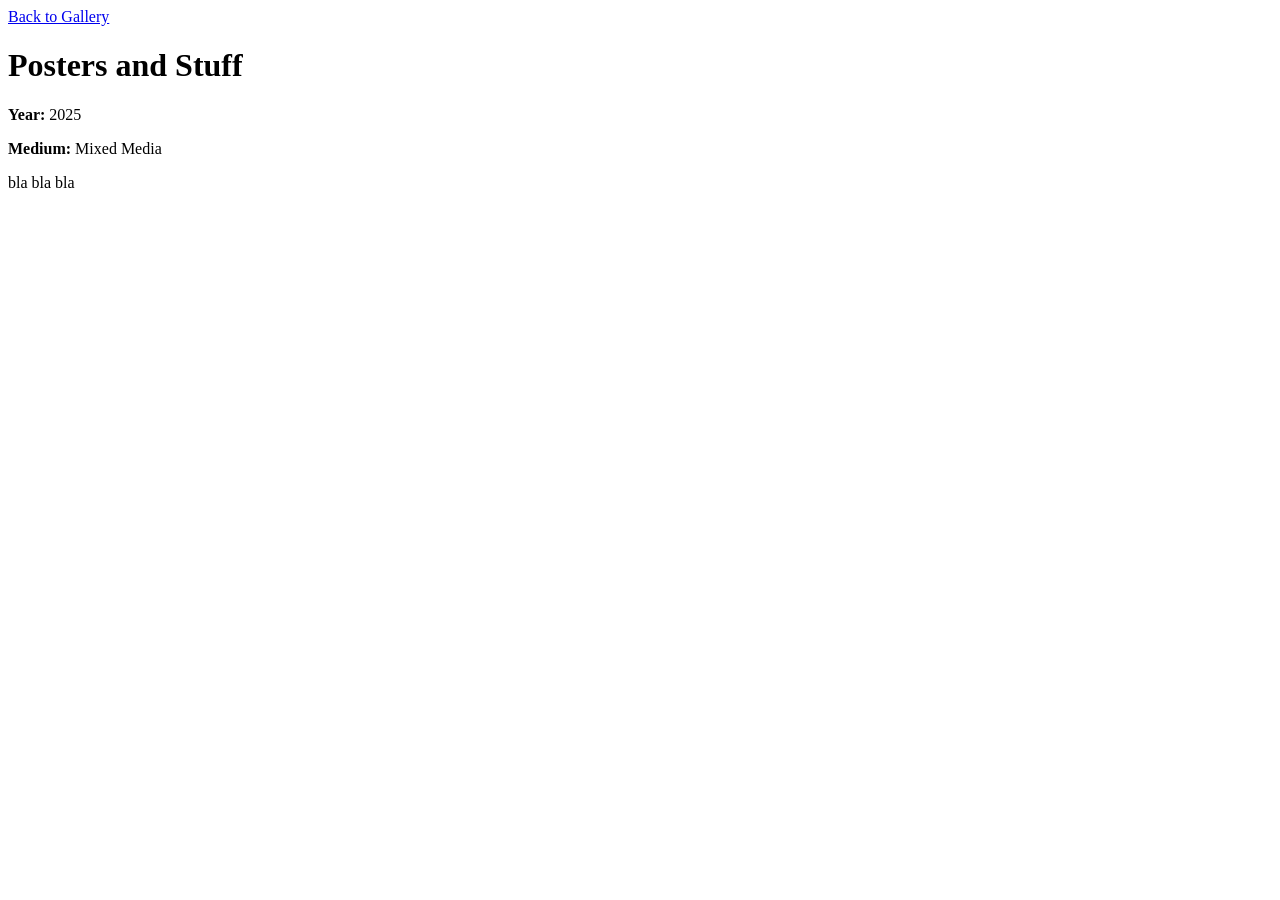
==== works/other.html @ 0b09ee10 "Rename other to other.html" ====
<!DOCTYPE html>
<html lang="en">
<head>
  <meta charset="UTF-8">
  <meta name="viewport" content="width=device-width, initial-scale=1.0">
  <title>UX and UI Stuff as well as Posters</title>
  <link rel="stylesheet" href="styles/design.css">
</head>
<body>

  <header>
    <a href="index.html">Back to Gallery</a>
  </header>

  <main class="artwork-page">

    <div class="artwork-details">
      <h1>Posters and Stuff</h1>

      <p><strong>Year:</strong> 2025</p>
      <p><strong>Medium:</strong> Mixed Media</p>

      <p class="description">
        bla bla bla
      </p>
    </div>

  </main>

</body>
</html>
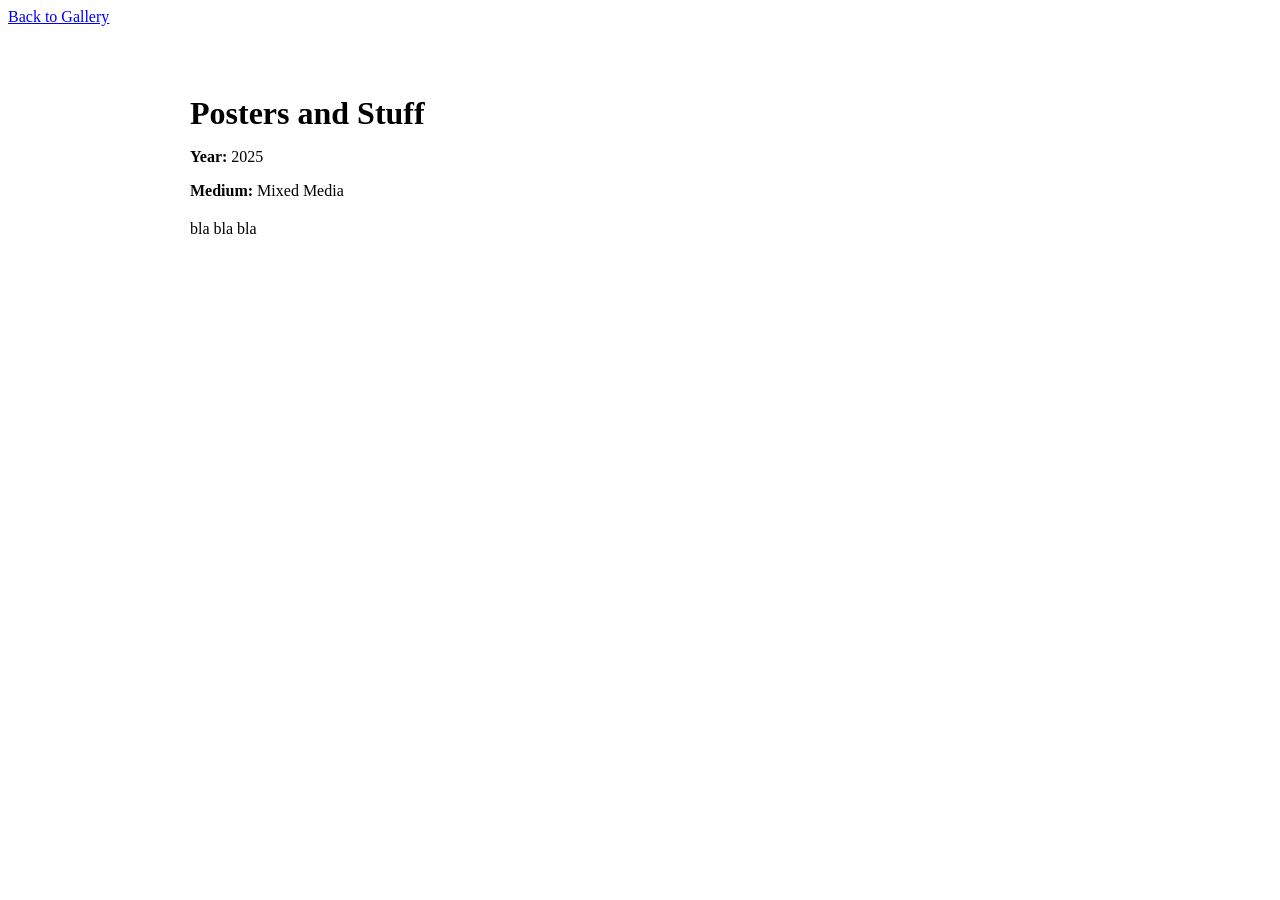
==== commit 010d12be: "Update other.html" ====
--- a/works/other.html
+++ b/works/other.html
@@ -4,12 +4,12 @@
   <meta charset="UTF-8">
   <meta name="viewport" content="width=device-width, initial-scale=1.0">
   <title>UX and UI Stuff as well as Posters</title>
-  <link rel="stylesheet" href="styles/design.css">
+  <link rel="stylesheet" href="../styles/design.css">
 </head>
 <body>
 
   <header>
-    <a href="index.html">Back to Gallery</a>
+    <a href="../index.html">Back to Gallery</a>
   </header>
 
   <main class="artwork-page">
--- a/styles/design.css
+++ b/styles/design.css
@@ -0,0 +1,20 @@
+.artwork-page {
+  max-width: 900px;
+  margin: 2rem auto;
+  padding: 1rem;
+}
+
+.artwork-image {
+  width: 100%;
+  margin-bottom: 1.5rem;
+  border-radius: 12px;
+}
+
+.artwork-details h1 {
+  margin-bottom: 1rem;
+}
+
+.description {
+  margin-top: 1rem;
+  line-height: 1.6;
+}
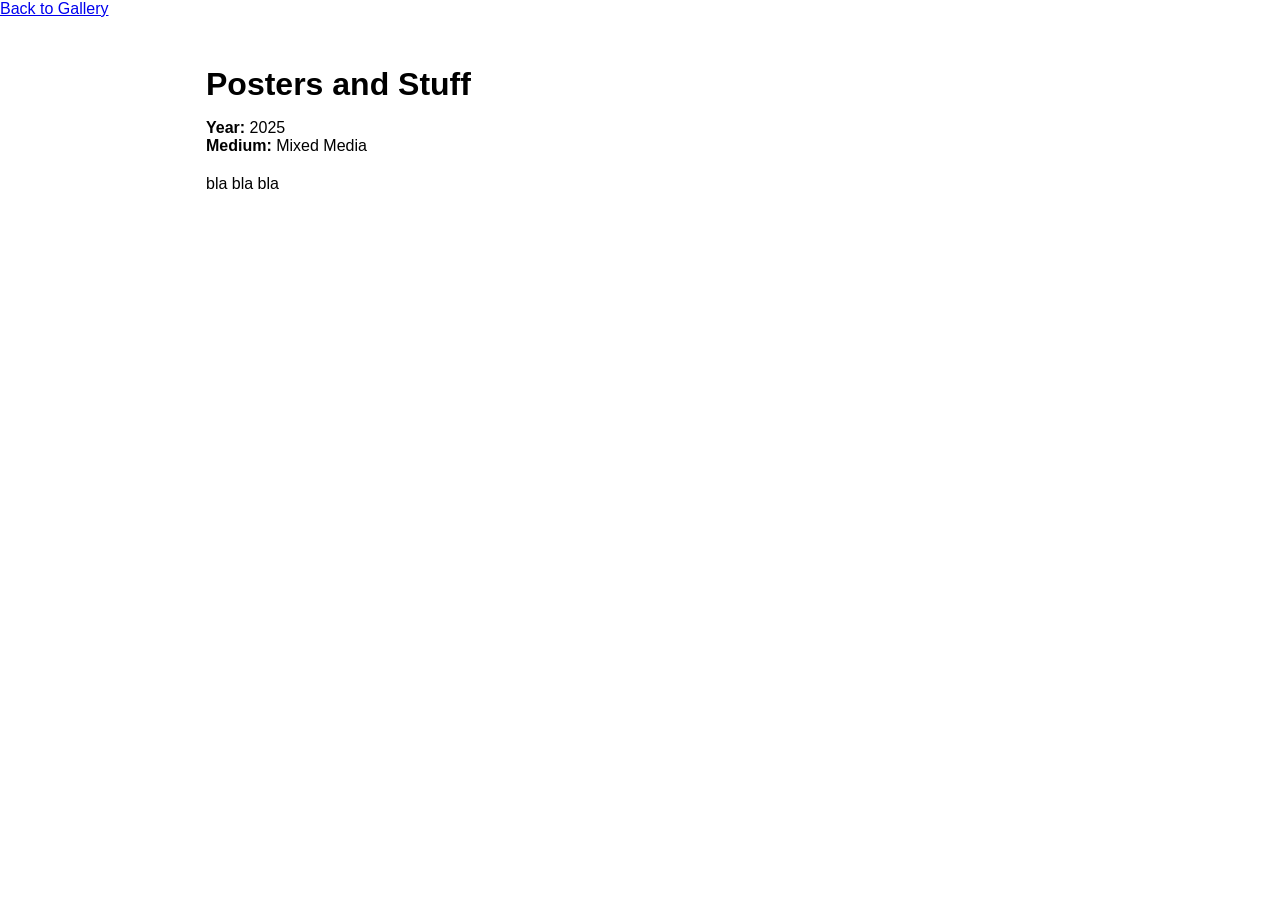
==== commit 7134aea7: "Update other.html" ====
--- a/works/other.html
+++ b/works/other.html
@@ -4,6 +4,14 @@
   <meta charset="UTF-8">
   <meta name="viewport" content="width=device-width, initial-scale=1.0">
   <title>UX and UI Stuff as well as Posters</title>
+  <style>
+    * {
+      margin: 0;
+      padding: 0;
+      box-sizing: border-box;
+      font-family: Arial, sans-serif;
+    }
+   </style>
   <link rel="stylesheet" href="../styles/design.css">
 </head>
 <body>
--- a/styles/design.css
+++ b/styles/design.css
@@ -3,6 +3,11 @@
   margin: 2rem auto;
   padding: 1rem;
 }
+
+.fonts {
+      font-family: Arial, sans-serif;
+    }
+
 
 .artwork-image {
   width: 100%;
@@ -18,3 +23,13 @@
   margin-top: 1rem;
   line-height: 1.6;
 }
+.slideshow {
+  position: relative;
+  max-width: 700px;
+  margin: 2rem auto;
+}
+
+.slide {
+  display: none;
+  width: 100%;
+ 
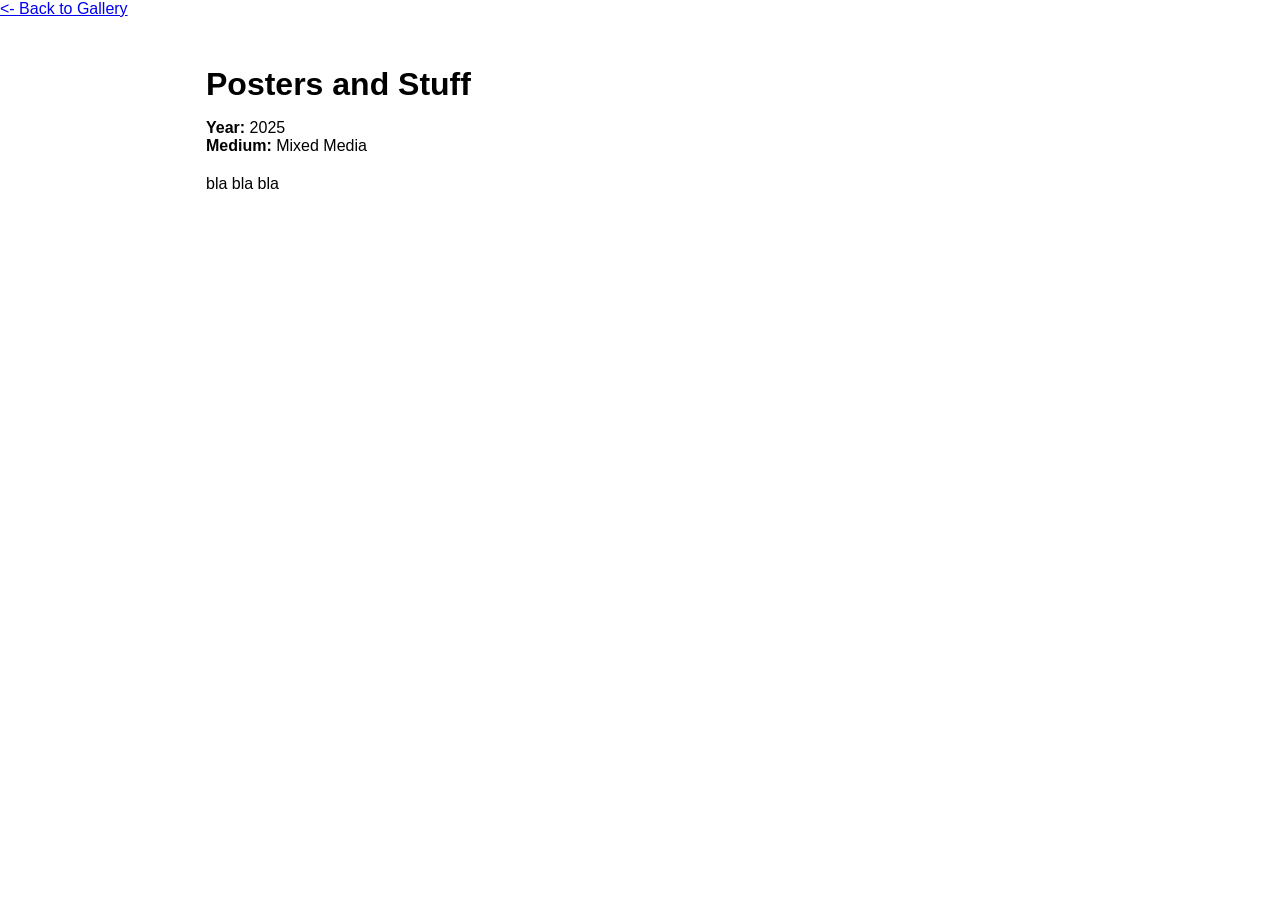
==== commit b1f8476d: "Update other.html" ====
--- a/works/other.html
+++ b/works/other.html
@@ -17,7 +17,15 @@
 <body>
 
   <header>
-    <a href="../index.html">Back to Gallery</a>
+    <a href="../index.html"> <- Back to Gallery</a>
+    <style>
+    * {
+      margin: 0;
+      padding: 0;
+      box-sizing: border-box;
+      font-family: Arial, sans-serif;
+    }
+   </style>
   </header>
 
   <main class="artwork-page">
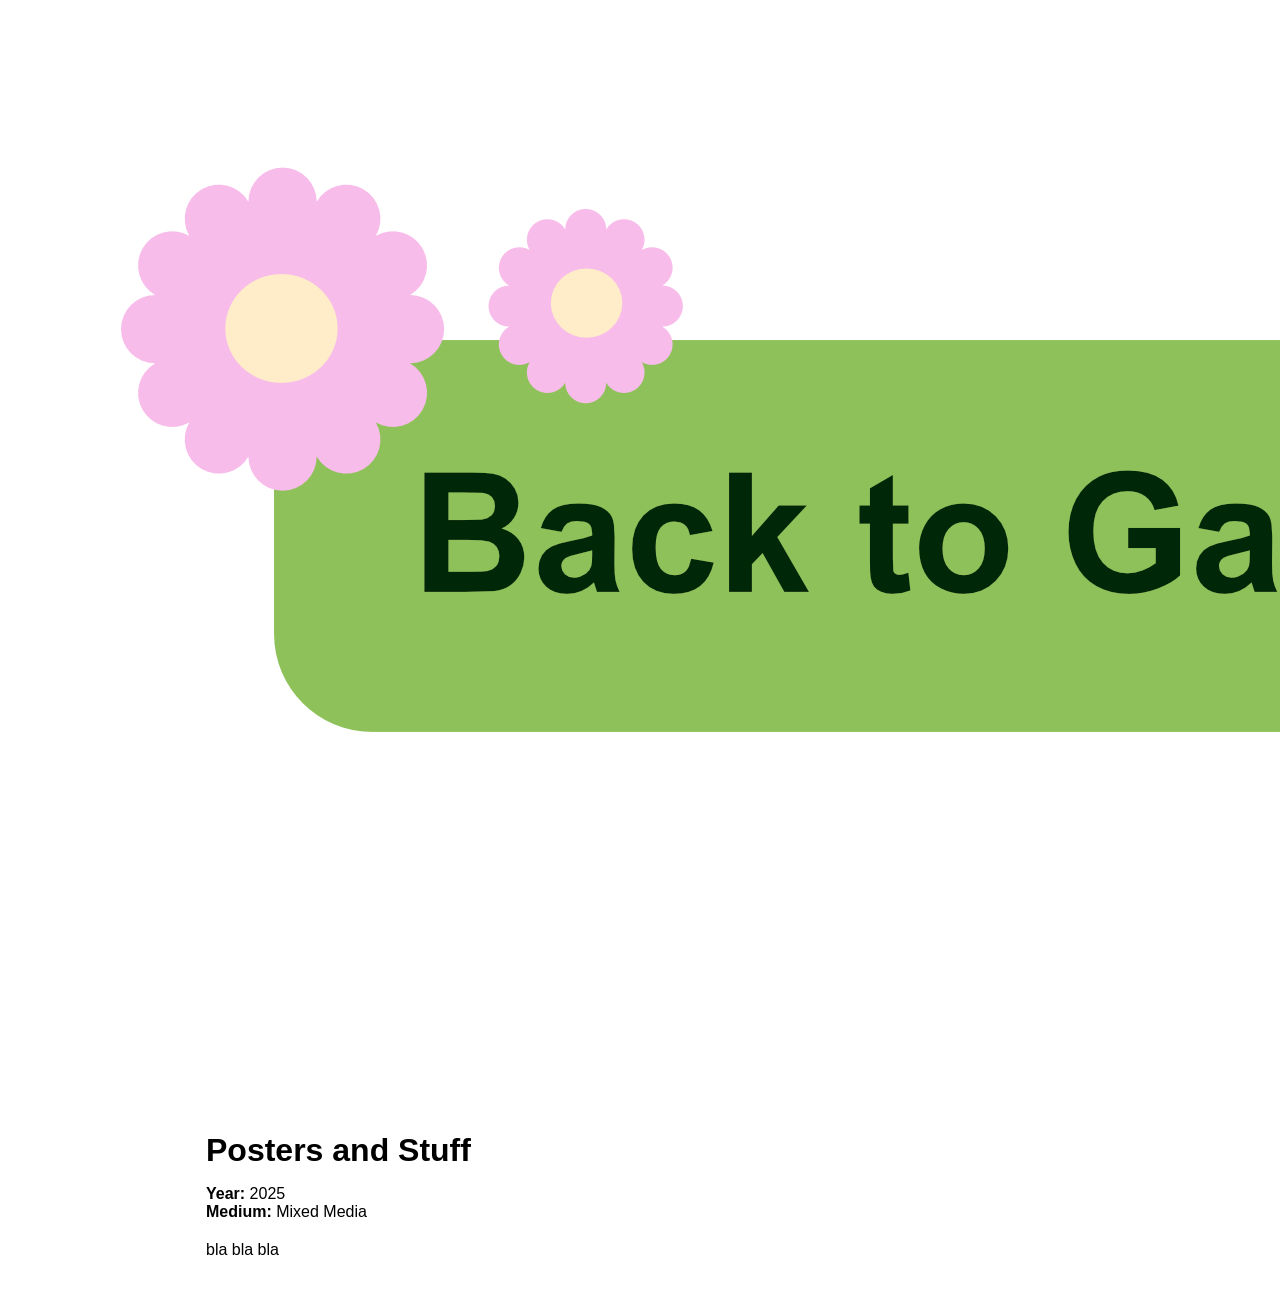
==== commit 19e4abe9: "Update other.html" ====
--- a/works/other.html
+++ b/works/other.html
@@ -17,15 +17,10 @@
 <body>
 
   <header>
-    <a href="../index.html"> <- Back to Gallery</a>
-    <style>
-    * {
-      margin: 0;
-      padding: 0;
-      box-sizing: border-box;
-      font-family: Arial, sans-serif;
-    }
-   </style>
+      <a href="../index.html">
+  <img src="../images/BackButton.png" alt="Back to Gallery class="back-btn">
+    </a>
+  
   </header>
 
   <main class="artwork-page">
